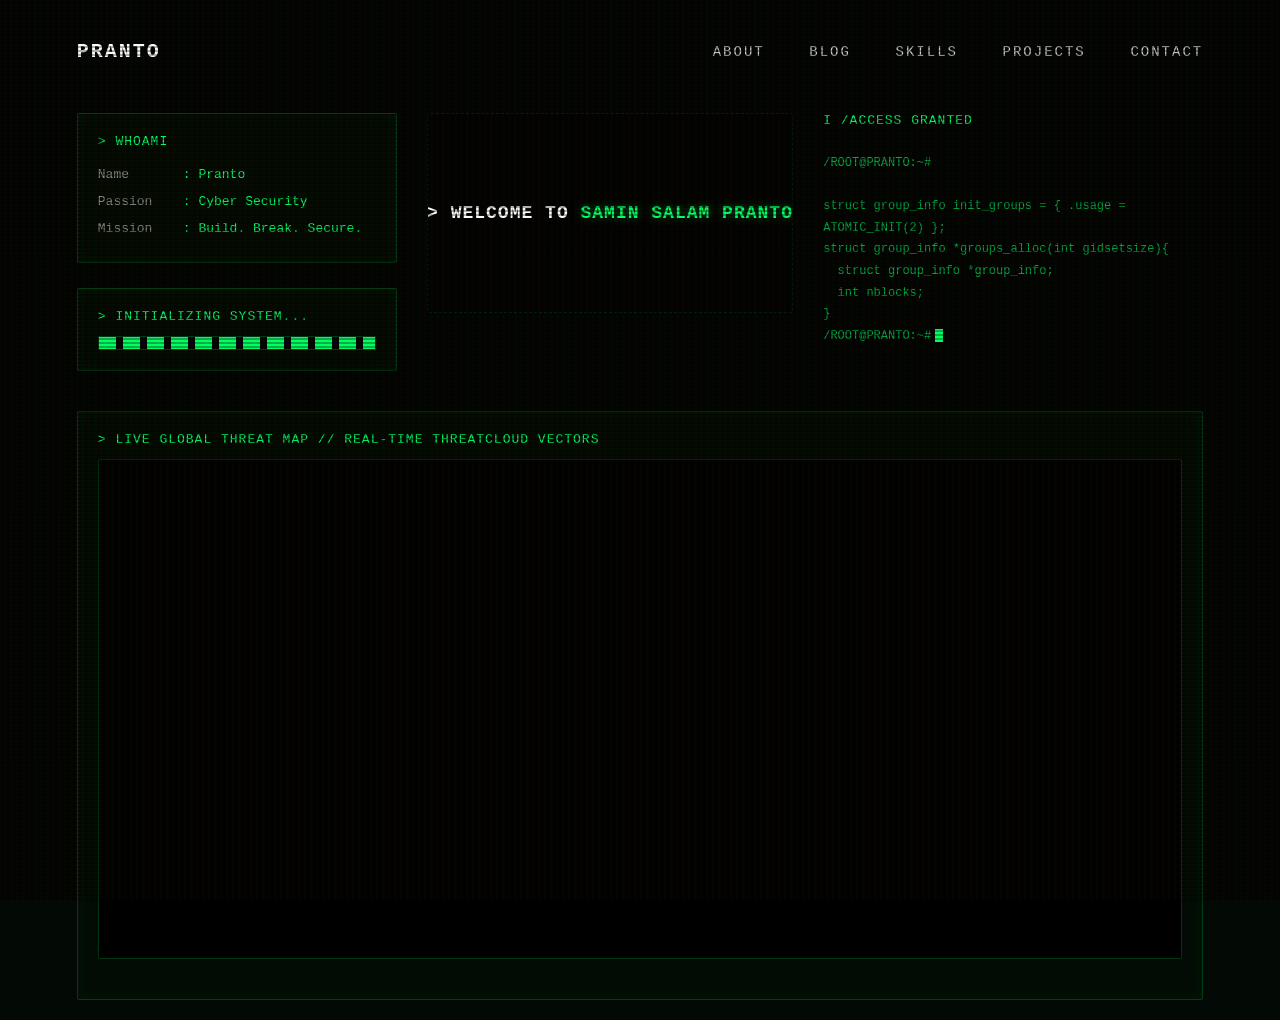
==== index.html @ e8ad4e77 "Add files via upload" ====
<!DOCTYPE html>
<html lang="en">
<head>
    <meta charset="UTF-8">
    <meta name="viewport" content="width=device-width, initial-scale=1.0">
    <title>PRANTO | Portfolio</title>
    <!-- Font Awesome Link for Contact & Blog Icons -->
    <link rel="stylesheet" href="https://cdnjs.cloudflare.com/ajax/libs/font-awesome/6.4.0/css/all.min.css">
    <style>
        :root {
            --primary-green: #00ff66;
            --dim-green: #00aa44;
            --dark-bg: rgba(5, 15, 5, 0.55);
            --modal-bg: rgba(5, 20, 5, 0.95);
            --border-color: rgba(0, 255, 102, 0.2);
        }

        * {
            margin: 0;
            padding: 0;
            box-sizing: border-box;
            font-family: 'Courier New', Courier, monospace;
        }

        body {
            background-color: #030a05;
            background-image: linear-gradient(rgba(0,0,0,0.65), rgba(0,0,0,0.65)), url('images/hacker-bg.jpg');
            background-size: cover;
            background-position: center;
            background-attachment: fixed;
            color: #ffffff;
            min-height: 100vh;
            overflow-x: hidden;
        }

        body::before {
            content: " ";
            display: block;
            position: fixed;
            top: 0; left: 0; bottom: 0; right: 0;
            background: linear-gradient(rgba(18, 16, 16, 0) 50%, rgba(0, 0, 0, 0.3) 50%), linear-gradient(90deg, rgba(255, 0, 0, 0.04), rgba(0, 255, 0, 0.01), rgba(0, 255, 0, 0.04));
            z-index: 99999;
            background-size: 100% 4px, 6px 100%;
            pointer-events: none;
        }

        header {
            display: flex;
            justify-content: space-between;
            align-items: center;
            padding: 40px 6% 20px 6%;
        }

        .logo {
            color: #ffffff;
            font-size: 20px;
            font-weight: bold;
            letter-spacing: 2px;
            text-decoration: none;
        }

        nav a {
            color: #ffffff;
            text-decoration: none;
            margin-left: 35px;
            font-size: 14px;
            letter-spacing: 2px;
            transition: 0.3s;
            opacity: 0.8;
            cursor: pointer;
        }

        nav a:hover {
            color: var(--primary-green);
            opacity: 1;
            text-shadow: 0 0 8px var(--primary-green);
        }

        /* Layout Grid */
        .container {
            display: grid;
            grid-template-columns: 320px 1fr 380px;
            gap: 30px;
            padding: 30px 6% 20px 6%;
            align-items: start;
        }

        .widget {
            background: var(--dark-bg);
            border: 1px solid var(--border-color);
            padding: 20px;
            border-radius: 2px;
            backdrop-filter: blur(4px);
            box-shadow: inset 0 0 15px rgba(0, 255, 102, 0.05);
        }

        .widget-title {
            color: var(--primary-green);
            font-size: 13px;
            margin-bottom: 12px;
            letter-spacing: 1px;
        }

        .info-table {
            width: 100%;
            border-collapse: collapse;
        }

        .info-table td {
            padding: 6px 0;
            font-size: 13px;
            vertical-align: top;
        }

        .info-table td:first-child {
            color: #888;
            width: 85px;
        }
        
        .info-table td:last-child {
            color: var(--primary-green);
        }

        .progress-box {
            margin-top: 25px;
        }
        
        .progress-bar {
            width: 100%;
            height: 14px;
            border: 1px solid var(--border-color);
            position: relative;
            overflow: hidden;
            background: rgba(0, 0, 0, 0.4);
        }

        .progress-fill {
            height: 100%;
            width: 100%;
            background-image: linear-gradient(
                90deg, 
                var(--primary-green) 0%, 
                var(--primary-green) 70%, 
                transparent 70%, 
                transparent 100%
            );
            background-size: 24px 100%;
            animation: progressMove 2.5s linear infinite alternate;
        }

        @keyframes progressMove {
            0% { width: 10%; }
            50% { width: 85%; }
            100% { width: 40%; }
        }

        /* Hero Section */
        .hero-section {
            background: rgba(0, 0, 0, 0.4);
            border: 1px dashed rgba(0, 255, 102, 0.1);
            padding: 40px 20px;
            border-radius: 4px;
            min-height: 200px;
            display: flex;
            align-items: center;
            justify-content: center;
            overflow: hidden;
        }

        .hero-title {
            color: #ffffff;
            font-size: 18px;
            text-align: center;
            letter-spacing: 1px;
            white-space: nowrap;
        }
        
        .hero-title span {
            color: var(--primary-green);
            text-shadow: 0 0 10px rgba(0, 255, 102, 0.4);
        }

        .access-granted {
            color: var(--primary-green);
            font-size: 13px;
            margin-bottom: 25px;
            letter-spacing: 1px;
        }

        .terminal-code {
            font-size: 12px;
            color: var(--dim-green);
            line-height: 1.8;
        }

        @keyframes blink {
            0%, 100% { opacity: 0; }
            50% { opacity: 1; }
        }

        .cursor {
            display: inline-block;
            width: 8px;
            height: 13px;
            background: var(--primary-green);
            animation: blink 1s infinite;
            vertical-align: middle;
            margin-left: 4px;
        }

        /* Threat Map */
        .map-wrapper {
            grid-column: 1 / -1;
            margin-top: 10px;
            padding-bottom: 40px;
        }

        .map-iframe-holder {
            width: 100%;
            height: 500px;
            border: 1px solid var(--border-color);
            background: #000;
            overflow: hidden;
            border-radius: 2px;
        }

        .map-iframe-holder iframe {
            width: 100%;
            height: 100%;
            border: none;
            filter: hue-rotate(110deg) brightness(0.9) contrast(1.2);
        }

        /* Universal Modal CSS System */
        .modal-overlay {
            position: fixed;
            top: 0;
            left: 0;
            width: 100%;
            height: 100%;
            background: rgba(3, 10, 5, 0.85);
            backdrop-filter: blur(8px);
            z-index: 100000;
            display: flex;
            justify-content: center;
            align-items: center;
            opacity: 0;
            pointer-events: none;
            transition: opacity 0.4s ease;
            padding: 20px;
        }

        .modal-overlay.active {
            opacity: 1;
            pointer-events: auto;
        }

        .modal-box {
            background: var(--modal-bg);
            border: 2px solid var(--primary-green);
            padding: 40px;
            border-radius: 4px;
            box-shadow: 0 0 30px rgba(0, 255, 102, 0.2), inset 0 0 20px rgba(0, 255, 102, 0.05);
            transform: scale(0.85);
            transition: transform 0.4s ease;
            position: relative;
        }

        .modal-overlay.active .modal-box {
            transform: scale(1);
        }

        .close-btn {
            position: absolute;
            top: 15px;
            right: 20px;
            color: var(--primary-green);
            font-size: 24px;
            cursor: pointer;
            transition: 0.3s;
        }
        .close-btn:hover {
            color: #ffffff;
            text-shadow: 0 0 8px var(--primary-green);
        }

        .modal-heading {
            color: var(--primary-green);
            font-size: 24px;
            margin-bottom: 20px;
            letter-spacing: 2px;
            text-shadow: 0 0 10px rgba(0, 255, 102, 0.3);
        }

        .modal-text {
            font-size: 13.5px;
            line-height: 1.7;
            color: #e0e0e0;
            margin-bottom: 15px;
        }

        /* About Specific Style */
        .about-modal-box {
            display: flex;
            gap: 40px;
            max-width: 950px;
            width: 100%;
        }

        .about-image-wrapper {
            flex: 0 0 260px;
            display: flex;
            align-items: center;
            justify-content: center;
            background: rgba(0, 0, 0, 0.3);
            border: 1px dashed var(--border-color);
            height: 340px;
        }

        .about-image {
            width: 100%;
            height: 100%;
            object-fit: cover;
            border: 1px solid var(--primary-green);
        }

        .interest-title {
            color: var(--primary-green);
            font-size: 14px;
            margin-top: 20px;
            margin-bottom: 10px;
        }

        .interest-list {
            list-style: none;
        }

        .interest-list li {
            font-size: 13.5px;
            line-height: 1.8;
            padding-left: 20px;
            position: relative;
        }

        .interest-list li::before {
            content: ">";
            position: absolute;
            left: 0;
            color: var(--primary-green);
        }

        /* Contact Modal Styles */
        .contact-modal-box {
            max-width: 500px;
            width: 100%;
        }

        .contact-list {
            display: flex;
            flex-direction: column;
            gap: 15px;
            margin-top: 20px;
        }

        .contact-item {
            display: flex;
            align-items: center;
            background: rgba(0, 0, 0, 0.4);
            border: 1px solid var(--border-color);
            padding: 12px 15px;
            border-radius: 2px;
            text-decoration: none;
            color: #ffffff;
            transition: 0.3s ease;
        }

        .contact-item:hover {
            border-color: var(--primary-green);
            box-shadow: 0 0 15px rgba(0, 255, 102, 0.2);
            transform: translateX(5px);
        }

        .contact-item i {
            font-size: 22px;
            width: 35px;
            color: var(--primary-green);
            text-shadow: 0 0 8px var(--primary-green);
        }

        .contact-item.whatsapp:hover i { color: #25D366; text-shadow: 0 0 8px #25D366; }
        .contact-item.telegram:hover i { color: #0088cc; text-shadow: 0 0 8px #0088cc; }
        .contact-item.gmail:hover i { color: #EA4335; text-shadow: 0 0 8px #EA4335; }

        .contact-details { margin-left: 10px; }
        .contact-label { font-size: 10px; color: #888; text-transform: uppercase; }
        .contact-value { font-size: 13.5px; }

        /* Blog Modal Styles */
        .blog-modal-box {
            max-width: 750px;
            width: 100%;
            max-height: 85vh;
            overflow-y: auto;
        }

        .blog-post {
            background: rgba(0, 0, 0, 0.3);
            border: 1px solid var(--border-color);
            padding: 20px;
            margin-bottom: 20px;
            border-radius: 2px;
        }

        .blog-date {
            font-size: 11px;
            color: var(--primary-green);
            margin-bottom: 5px;
        }

        .blog-post-title {
            font-size: 16px;
            margin-bottom: 10px;
            color: #ffffff;
        }

        /* Responsive */
        @media (max-width: 1100px) {
            .container { grid-template-columns: 1fr; }
            .hero-title { white-space: normal; }
        }

        @media (max-width: 850px) {
            .about-modal-box {
                flex-direction: column;
                align-items: center;
                max-height: 80vh;
                overflow-y: auto;
            }
            .about-image-wrapper {
                flex: 0 0 auto;
                width: 200px;
                height: 250px;
            }
        }
    </style>
</head>
<body>

    <!-- Header / Navbar -->
    <header>
        <a href="index.html" class="logo">PRANTO</a>
        <nav>
            <a id="aboutMenuBtn">ABOUT</a>
            <a id="blogMenuBtn">BLOG</a>
            <a href="#skills">SKILLS</a>
            <!-- প্রজেক্ট বাটনে ক্লিক করলে সরাসরি নতুন পেজে নিয়ে যাবে -->
            <a href="projects.html" id="projectsMenuBtn">PROJECTS</a>
            <a id="contactMenuBtn">CONTACT</a>
        </nav>
    </header>

    <!-- UI Main Layout Grid -->
    <div class="container">
        <!-- Left Column -->
        <aside class="left-col">
            <div class="widget">
                <div class="widget-title">> WHOAMI</div>
                <table class="info-table">
                    <tr>
                        <td>Name</td>
                        <td>: Pranto</td>
                    </tr>
                    <tr>
                        <td>Passion</td>
                        <td>: Cyber Security</td>
                    </tr>
                    <tr>
                        <td>Mission</td>
                        <td>: Build. Break. Secure.</td>
                    </tr>
                </table>
            </div>

            <!-- Animated Progress Box -->
            <div class="widget progress-box">
                <div class="widget-title">> INITIALIZING SYSTEM...</div>
                <div class="progress-bar">
                    <div class="progress-fill"></div>
                </div>
            </div>
        </aside>

        <!-- Center Column -->
        <main class="hero-section">
            <h1 class="hero-title">> WELCOME TO <span>SAMIN SALAM PRANTO</span></h1>
        </main>

        <!-- Right Column -->
        <aside class="right-col">
            <div class="access-granted">
                I /ACCESS GRANTED
            </div>

            <div class="terminal-code">
                /ROOT@PRANTO:~#<br><br>
                struct group_info init_groups = { .usage = ATOMIC_INIT(2) };<br>
                struct group_info *groups_alloc(int gidsetsize){<br>
                &nbsp;&nbsp;struct group_info *group_info;<br>
                &nbsp;&nbsp;int nblocks;<br>
                }<br>
                /ROOT@PRANTO:~#<span class="cursor"></span>
            </div>
        </aside>

        <!-- Check Point Live Threat Map -->
        <div class="widget map-wrapper">
            <div class="widget-title">> LIVE GLOBAL THREAT MAP // REAL-TIME THREATCLOUD VECTORS</div>
            <div class="map-iframe-holder">
                <iframe src="https://threatmap.checkpoint.com/" scrolling="no"></iframe>
            </div>
        </div>
    </div>

    <!-- ================= MODALS SYSTEM ================= -->

    <!-- 1. About Modal Popup -->
    <div class="modal-overlay" id="aboutModal">
        <div class="modal-box about-modal-box">
            <span class="close-btn">&times;</span>
            <div class="about-image-wrapper">
                <img src="imagesabout-me.jpg" alt="[ERROR: IMAGE_NOT_FOUND]" class="about-image" onerror="this.style.display='none'; this.parentNode.innerHTML='<span style=\'color:#00ff66;font-size:11px;text-align:center;padding:10px;\'>[!] imagesabout-me.jpg NOT FOUND</span>'">
            </div>
            <div class="about-content">
                <h2 class="modal-heading">> About Me</h2>
                <p class="modal-text">Hi, I'm Samin Salam Pranto, a passionate tech enthusiast from Bangladesh.</p>
                <p class="modal-text">I enjoy building clean, interactive, and futuristic web experiences while continuously learning new tools and technologies.</p>
                <h3 class="interest-title">> My interests include:</h3>
                <ul class="interest-list">
                    <li>Cybersecurity & Ethical Hacking</li>
                    <li>Web Development</li>
                    <li>Networking & Automation</li>
                    <li>AI & Emerging Technologies</li>
                </ul>
            </div>
        </div>
    </div>

    <!-- 2. Blog Modal Popup -->
    <div class="modal-overlay" id="blogModal">
        <div class="modal-box blog-modal-box">
            <span class="close-btn">&times;</span>
            <h2 class="modal-heading">> Terminal Logs / Blog</h2>
            
            <div class="blog-post">
                <div class="blog-date">[ LOG_DATE: 2026-07-19 ]</div>
                <h3 class="blog-post-title">> Getting Started in Cyber Security</h3>
                <p class="modal-text">Cybersecurity is not just about tools, it's a mindset. Understanding how systems interact, mapping out logic errors, and staying updated with emerging attack vectors are the foundational steps...</p>
            </div>

            <div class="blog-post">
                <div class="blog-date">[ LOG_DATE: 2026-06-05 ]</div>
                <h3 class="blog-post-title">> The Cyberpunk Aesthetic in UI Design</h3>
                <p class="modal-text">Why does green text on a dark background still feel so futuristic? Exploring the design philosophy behind terminal interfaces, HUD mechanics, and why minimalism meets retro-futurism.</p>
            </div>
        </div>
    </div>

    <!-- 3. Contact Modal Popup -->
    <div class="modal-overlay" id="contactModal">
        <div class="modal-box contact-modal-box">
            <span class="close-btn">&times;</span>
            <h2 class="modal-heading">> Establish Connection</h2>
            <p class="modal-text" style="color:#888;">Select a secure protocol to initiate contact:</p>
            
            <div class="contact-list">
                <!-- Phone -->
                <div class="contact-item">
                    <i class="fa-solid fa-phone"></i>
                    <div class="contact-details">
                        <div class="contact-label">Phone</div>
                        <div class="contact-value">+8801305291569</div>
                    </div>
                </div>

                <!-- WhatsApp -->
                <a href="https://wa.me/8801305291569" target="_blank" class="contact-item whatsapp">
                    <i class="fa-brands fa-whatsapp"></i>
                    <div class="contact-details">
                        <div class="contact-label">WhatsApp</div>
                        <div class="contact-value">Chat on WhatsApp</div>
                    </div>
                </a>

                <!-- Telegram -->
                <a href="https://t.me/+8801305291569" target="_blank" class="contact-item telegram">
                    <i class="fa-brands fa-telegram"></i>
                    <div class="contact-details">
                        <div class="contact-label">Telegram</div>
                        <div class="contact-value">Message on Telegram</div>
                    </div>
                </a>

                <!-- Gmail -->
                <a href="mailto:Prantosamir50@gmail.com" class="contact-item gmail">
                    <i class="fa-solid fa-envelope"></i>
                    <div class="contact-details">
                        <div class="contact-label">Gmail</div>
                        <div class="contact-value">Prantosamir50@gmail.com</div>
                    </div>
                </a>
            </div>
        </div>
    </div>

    <!-- ================= JAVASCRIPT SYSTEM ================= -->
    <script>
        // ফাংশন: মডাল ওপেন করা
        function openModal(modalId) {
            document.getElementById(modalId).classList.add('active');
        }

        // ফাংশন: সব মডাল ক্লোজ করা
        function closeAllModals() {
            document.querySelectorAll('.modal-overlay').forEach(modal => {
                modal.classList.remove('active');
            });
        }

        // বাটনে ক্লিকের মাধ্যমে মডাল ওপেন সেটআপ
        document.getElementById('aboutMenuBtn').addEventListener('click', () => openModal('aboutModal'));
        document.getElementById('blogMenuBtn').addEventListener('click', () => openModal('blogModal'));
        document.getElementById('contactMenuBtn').addEventListener('click', () => openModal('contactModal'));

        // প্রজেক্ট বাটনে ক্লিক করলে সরাসরি নতুন পেজে রিডাইরেক্ট করবে
        document.getElementById('projectsMenuBtn').addEventListener('click', function(e) {
            window.location.href = "projects.html";
        });

        // ক্রসের (X) উপরে ক্লিক করলে ক্লোজ হওয়ার লজিক
        document.querySelectorAll('.close-btn').forEach(btn => {
            btn.addEventListener('click', closeAllModals);
        });

        // বাইরে ফাঁকা জায়গায় (Overlay) ক্লিক করলে ক্লোজ হওয়ার লজিক
        document.querySelectorAll('.modal-overlay').forEach(modal => {
            modal.addEventListener('click', function(e) {
                if (e.target === this) {
                    closeAllModals();
                }
            });
        });
    </script>
</body>
</html>
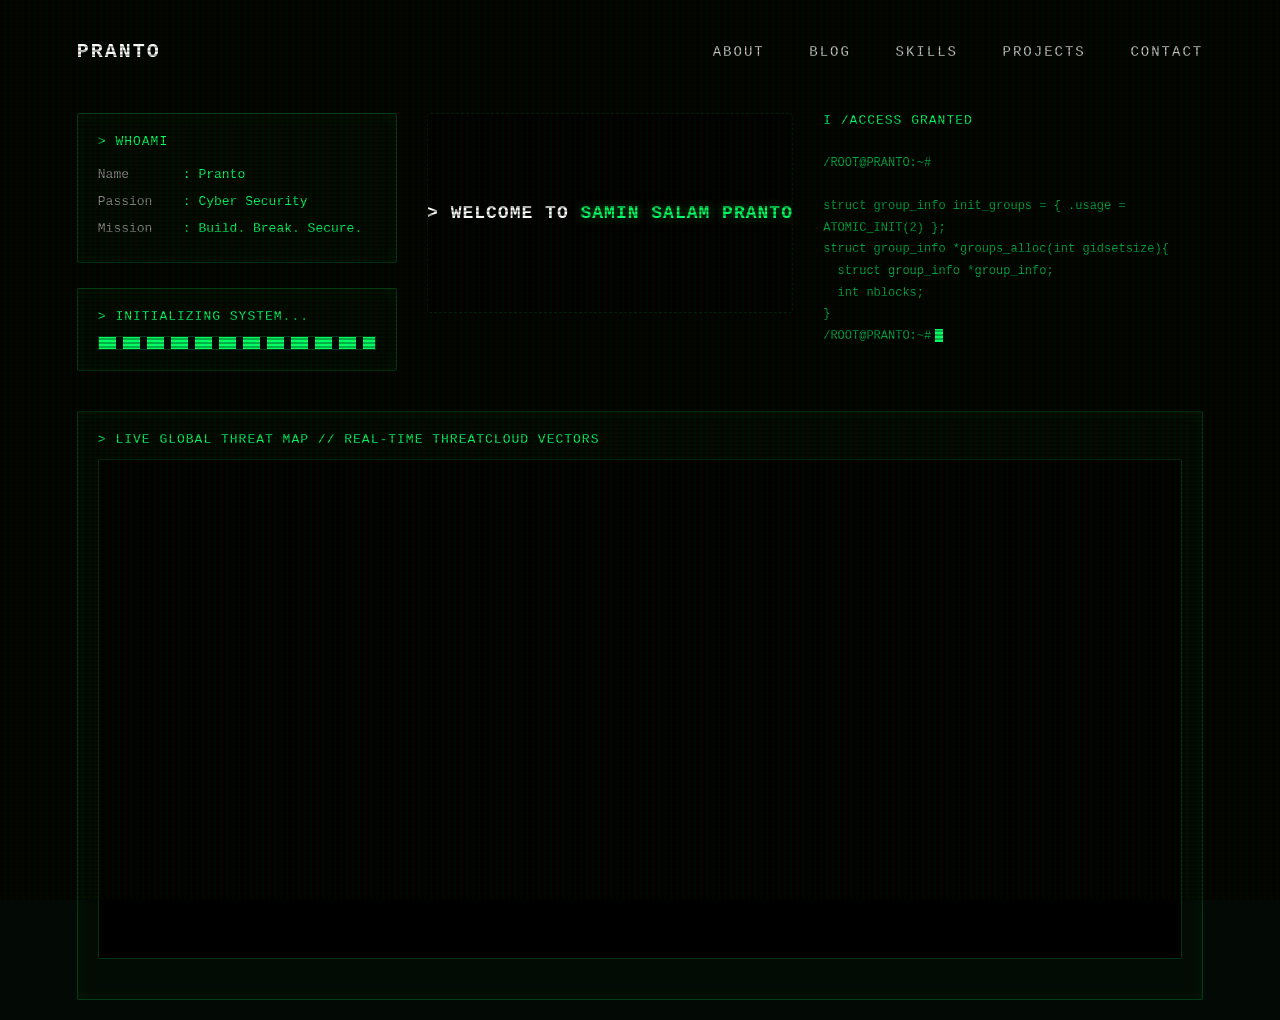
==== commit 5656154d: "Update print statement from 'Hello' to 'Goodbye'" ====
--- a/index.html
+++ b/index.html
@@ -24,7 +24,8 @@
 
         body {
             background-color: #030a05;
-            background-image: linear-gradient(rgba(0,0,0,0.65), rgba(0,0,0,0.65)), url('images/hacker-bg.jpg');
+            /* আপনার ছবিকে ব্যাকগ্রাউন্ড হিসেবে এখানে সেট করা হয়েছে এবং পাথ ঠিক করা হয়েছে */
+            background-image: linear-gradient(rgba(0,0,0,0.75), rgba(0,0,0,0.75)), url('images/about-me.jpg');
             background-size: cover;
             background-position: center;
             background-attachment: fixed;
@@ -528,7 +529,8 @@
         <div class="modal-box about-modal-box">
             <span class="close-btn">&times;</span>
             <div class="about-image-wrapper">
-                <img src="imagesabout-me.jpg" alt="[ERROR: IMAGE_NOT_FOUND]" class="about-image" onerror="this.style.display='none'; this.parentNode.innerHTML='<span style=\'color:#00ff66;font-size:11px;text-align:center;padding:10px;\'>[!] imagesabout-me.jpg NOT FOUND</span>'">
+                <!-- মডালের ভেতরের ছবির পাথও ঠিক করে দেওয়া হয়েছে -->
+                <img src="images/about-me.jpg" alt="[ERROR: IMAGE_NOT_FOUND]" class="about-image" onerror="this.style.display='none'; this.parentNode.innerHTML='<span style=\'color:#00ff66;font-size:11px;text-align:center;padding:10px;\'>[!] images/about-me.jpg NOT FOUND</span>'">
             </div>
             <div class="about-content">
                 <h2 class="modal-heading">> About Me</h2>
@@ -651,4 +653,4 @@
         });
     </script>
 </body>
-</html>+</html>
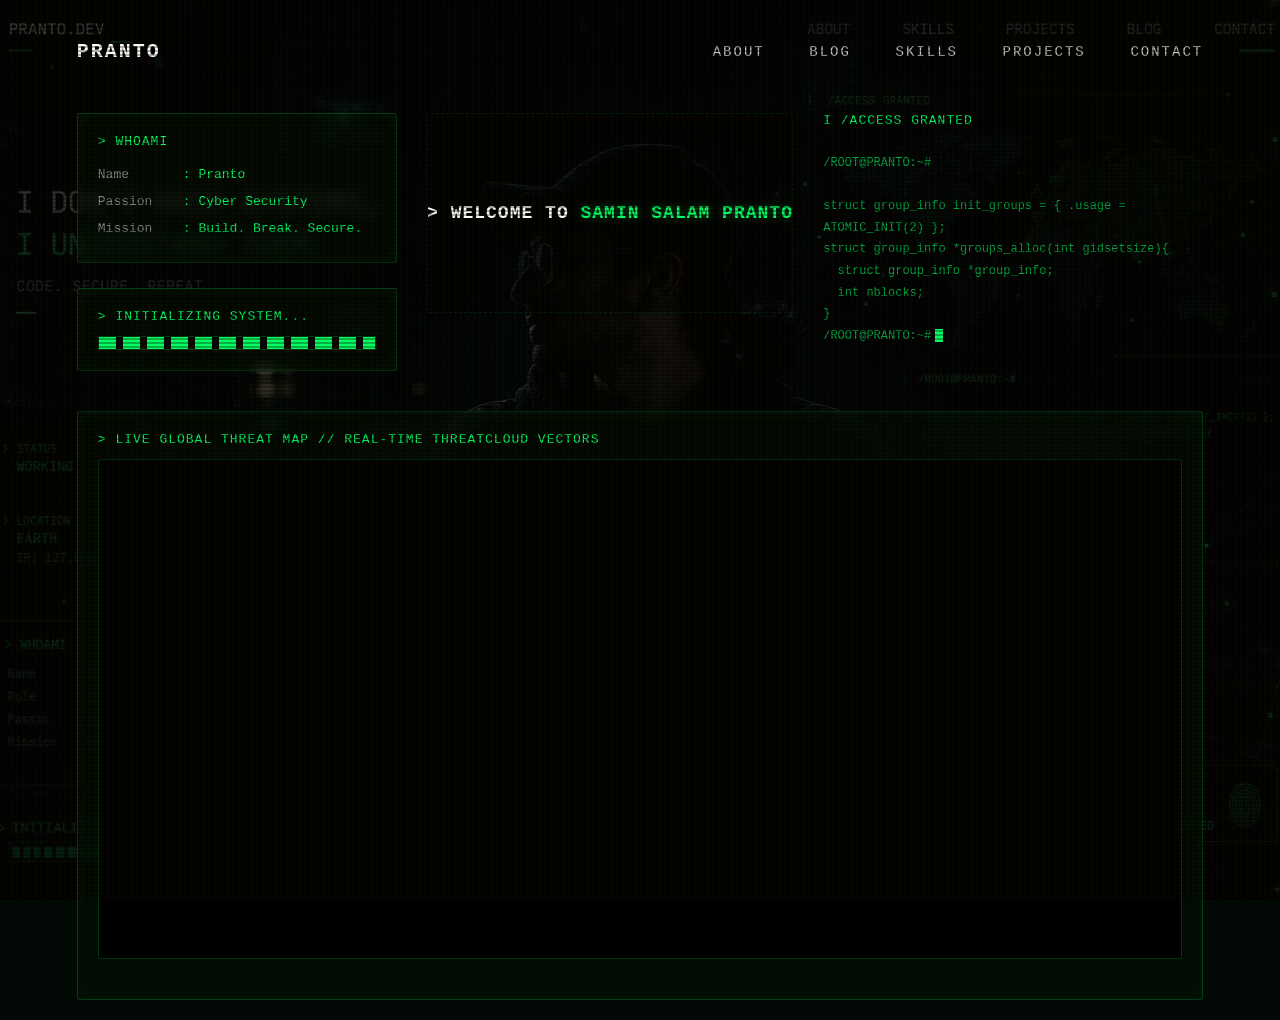
==== commit cefc3b61: "Update fmt.Println message from 'Hello' to 'Goodbye'" ====
--- a/index.html
+++ b/index.html
@@ -24,8 +24,8 @@
 
         body {
             background-color: #030a05;
-            /* আপনার ছবিকে ব্যাকগ্রাউন্ড হিসেবে এখানে সেট করা হয়েছে এবং পাথ ঠিক করা হয়েছে */
-            background-image: linear-gradient(rgba(0,0,0,0.75), rgba(0,0,0,0.75)), url('images/about-me.jpg');
+            /* ব্যাকগ্রাউন্ড ইমেজের নাম hacker-bg.jpg তে আপডেট করা হয়েছে */
+            background-image: linear-gradient(rgba(0,0,0,0.75), rgba(0,0,0,0.75)), url('hacker-bg.jpg');
             background-size: cover;
             background-position: center;
             background-attachment: fixed;
@@ -454,7 +454,6 @@
             <a id="aboutMenuBtn">ABOUT</a>
             <a id="blogMenuBtn">BLOG</a>
             <a href="#skills">SKILLS</a>
-            <!-- প্রজেক্ট বাটনে ক্লিক করলে সরাসরি নতুন পেজে নিয়ে যাবে -->
             <a href="projects.html" id="projectsMenuBtn">PROJECTS</a>
             <a id="contactMenuBtn">CONTACT</a>
         </nav>
@@ -529,8 +528,8 @@
         <div class="modal-box about-modal-box">
             <span class="close-btn">&times;</span>
             <div class="about-image-wrapper">
-                <!-- মডালের ভেতরের ছবির পাথও ঠিক করে দেওয়া হয়েছে -->
-                <img src="images/about-me.jpg" alt="[ERROR: IMAGE_NOT_FOUND]" class="about-image" onerror="this.style.display='none'; this.parentNode.innerHTML='<span style=\'color:#00ff66;font-size:11px;text-align:center;padding:10px;\'>[!] images/about-me.jpg NOT FOUND</span>'">
+                <!-- মডালের ভেতরের ছবির নাম hacker-bg.jpg তে আপডেট করা হয়েছে -->
+                <img src="hacker-bg.jpg" alt="[ERROR: IMAGE_NOT_FOUND]" class="about-image" onerror="this.style.display='none'; this.parentNode.innerHTML='<span style=\'color:#00ff66;font-size:11px;text-align:center;padding:10px;\'>[!] hacker-bg.jpg NOT FOUND</span>'">
             </div>
             <div class="about-content">
                 <h2 class="modal-heading">> About Me</h2>
@@ -638,12 +637,12 @@
             window.location.href = "projects.html";
         });
 
-        // ক্রসের (X) উপরে ক্লিক করলে ক্লোজ হওয়ার লজিক
+        // ক্রসের (X) উপরে ক্লিক করলে ক্লোজ হওয়ার লজিক
         document.querySelectorAll('.close-btn').forEach(btn => {
             btn.addEventListener('click', closeAllModals);
         });
 
-        // বাইরে ফাঁকা জায়গায় (Overlay) ক্লিক করলে ক্লোজ হওয়ার লজিক
+        // বাইরে ফাঁকা জায়গায় (Overlay) ক্লিক করলে ক্লোজ হওয়ার লজিক
         document.querySelectorAll('.modal-overlay').forEach(modal => {
             modal.addEventListener('click', function(e) {
                 if (e.target === this) {
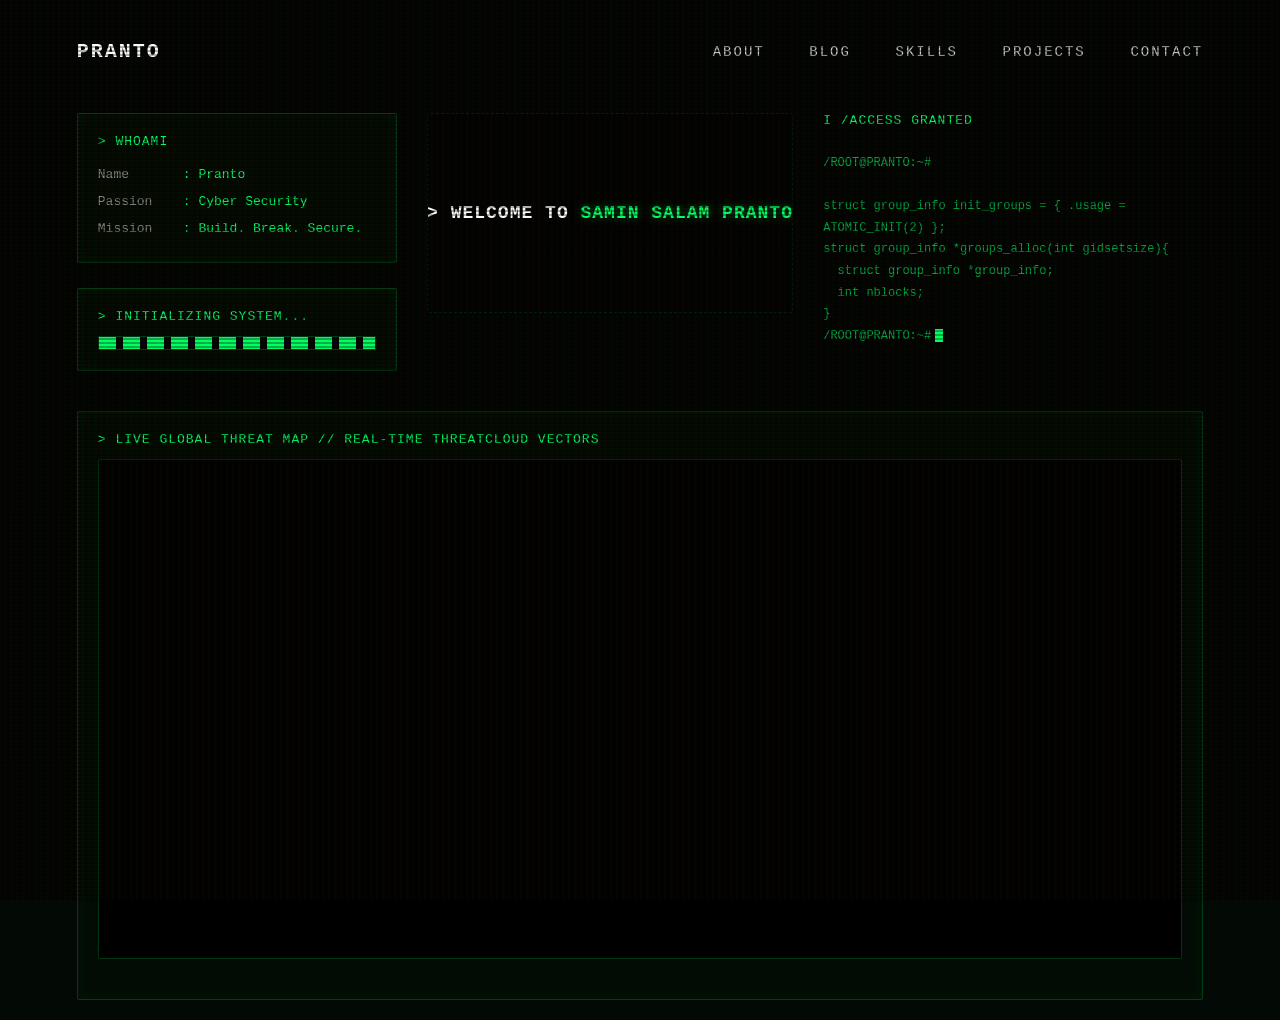
==== commit 4b43c6c8: "Add files via upload" ====
--- a/index.html
+++ b/index.html
@@ -24,8 +24,7 @@
 
         body {
             background-color: #030a05;
-            /* ব্যাকগ্রাউন্ড ইমেজের নাম hacker-bg.jpg তে আপডেট করা হয়েছে */
-            background-image: linear-gradient(rgba(0,0,0,0.75), rgba(0,0,0,0.75)), url('hacker-bg.jpg');
+            background-image: linear-gradient(rgba(0,0,0,0.65), rgba(0,0,0,0.65)), url('images/hacker-bg.jpg');
             background-size: cover;
             background-position: center;
             background-attachment: fixed;
@@ -454,6 +453,7 @@
             <a id="aboutMenuBtn">ABOUT</a>
             <a id="blogMenuBtn">BLOG</a>
             <a href="#skills">SKILLS</a>
+            <!-- প্রজেক্ট বাটনে ক্লিক করলে সরাসরি নতুন পেজে নিয়ে যাবে -->
             <a href="projects.html" id="projectsMenuBtn">PROJECTS</a>
             <a id="contactMenuBtn">CONTACT</a>
         </nav>
@@ -528,8 +528,7 @@
         <div class="modal-box about-modal-box">
             <span class="close-btn">&times;</span>
             <div class="about-image-wrapper">
-                <!-- মডালের ভেতরের ছবির নাম hacker-bg.jpg তে আপডেট করা হয়েছে -->
-                <img src="hacker-bg.jpg" alt="[ERROR: IMAGE_NOT_FOUND]" class="about-image" onerror="this.style.display='none'; this.parentNode.innerHTML='<span style=\'color:#00ff66;font-size:11px;text-align:center;padding:10px;\'>[!] hacker-bg.jpg NOT FOUND</span>'">
+                <img src="imagesabout-me.jpg" alt="[ERROR: IMAGE_NOT_FOUND]" class="about-image" onerror="this.style.display='none'; this.parentNode.innerHTML='<span style=\'color:#00ff66;font-size:11px;text-align:center;padding:10px;\'>[!] imagesabout-me.jpg NOT FOUND</span>'">
             </div>
             <div class="about-content">
                 <h2 class="modal-heading">> About Me</h2>
@@ -637,12 +636,12 @@
             window.location.href = "projects.html";
         });
 
-        // ক্রসের (X) উপরে ক্লিক করলে ক্লোজ হওয়ার লজিক
+        // ক্রসের (X) উপরে ক্লিক করলে ক্লোজ হওয়ার লজিক
         document.querySelectorAll('.close-btn').forEach(btn => {
             btn.addEventListener('click', closeAllModals);
         });
 
-        // বাইরে ফাঁকা জায়গায় (Overlay) ক্লিক করলে ক্লোজ হওয়ার লজিক
+        // বাইরে ফাঁকা জায়গায় (Overlay) ক্লিক করলে ক্লোজ হওয়ার লজিক
         document.querySelectorAll('.modal-overlay').forEach(modal => {
             modal.addEventListener('click', function(e) {
                 if (e.target === this) {
@@ -652,4 +651,4 @@
         });
     </script>
 </body>
-</html>
+</html>
